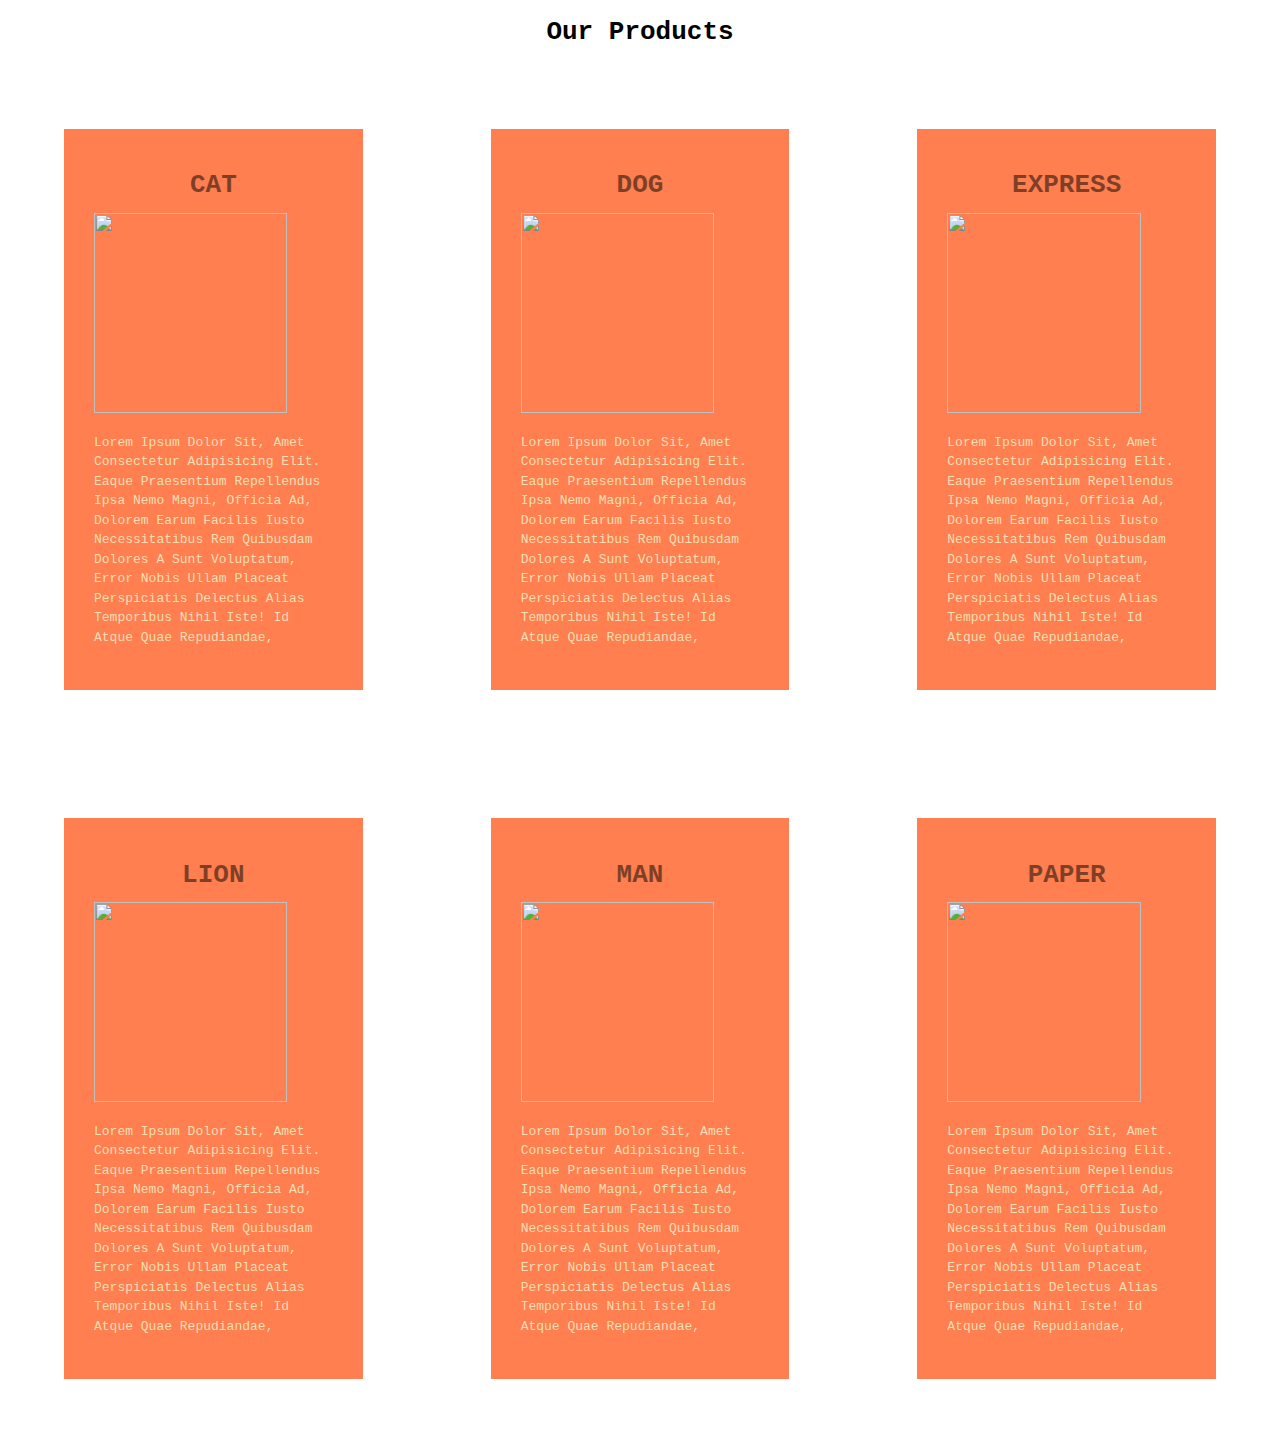
==== exm1.html @ a7595a75 "Add files via upload" ====
<!DOCTYPE html>
<html lang="en">
<head>
    <meta charset="UTF-8">
    <meta name="viewport" content="width=device-width, initial-scale=1.0">
    
    <style>
    body{
    margin:0;
    padding:0;
    box-sizing: border-box;
    overflow-x: hidden;
    font-family: monospace;
}
img{
    width:90%;
    height: 200px;
}
.main{
    box-sizing: border-box;
    margin: 0;
}
.column{
    float: left;
    width:23.333%;
    height: 50%;
    background: coral;
    box-sizing: border-box;
    margin:5%;
    padding: 30px;
    line-height: 150%;
    text-transform: capitalize;
    color:wheat;
}
.column h1{
    color: black;
    text-align: center;
    opacity: .5;
}
.column:hover{
    background-color: rgba(114, 177, 236, 0.918);
}

    </style>

    <title>example</title>
</head>
<body>
    <center><h1>Our Products</h1></center>
    <div class="main">
     <div class="column">
        <h1>CAT</h1>
        <img src="./photos/cat.jpg"  alt="">
        <p>Lorem ipsum dolor sit, amet consectetur adipisicing elit. Eaque praesentium repellendus ipsa nemo magni, officia ad, dolorem earum facilis iusto necessitatibus rem quibusdam dolores a sunt voluptatum, error nobis ullam placeat perspiciatis delectus alias temporibus nihil iste! Id atque quae repudiandae,</p>
     </div>
     <div class="column"> 
        <h1>DOG</h1>
       <img src="./photos/dog.jpg"  alt="">
        <p>Lorem ipsum dolor sit, amet consectetur adipisicing elit. Eaque praesentium repellendus ipsa nemo magni, officia ad, dolorem earum facilis iusto necessitatibus rem quibusdam dolores a sunt voluptatum, error nobis ullam placeat perspiciatis delectus alias temporibus nihil iste! Id atque quae repudiandae,</p>

     </div>
     <div class="column">
        <h1>EXPRESS</h1> 
       <img src="./photos/express.jpg"  alt="">
        <p>Lorem ipsum dolor sit, amet consectetur adipisicing elit. Eaque praesentium repellendus ipsa nemo magni, officia ad, dolorem earum facilis iusto necessitatibus rem quibusdam dolores a sunt voluptatum, error nobis ullam placeat perspiciatis delectus alias temporibus nihil iste! Id atque quae repudiandae,</p>

     </div>
     <div class="column"> 
        <h1>LION</h1>       
        <img src="./photos/lion.jpg"   alt="">
        <p>Lorem ipsum dolor sit, amet consectetur adipisicing elit. Eaque praesentium repellendus ipsa nemo magni, officia ad, dolorem earum facilis iusto necessitatibus rem quibusdam dolores a sunt voluptatum, error nobis ullam placeat perspiciatis delectus alias temporibus nihil iste! Id atque quae repudiandae,</p>

     </div>
     <div class="column">
        <h1>MAN</h1>
        <img src="./photos/man.jpg"  alt="">
        <p>Lorem ipsum dolor sit, amet consectetur adipisicing elit. Eaque praesentium repellendus ipsa nemo magni, officia ad, dolorem earum facilis iusto necessitatibus rem quibusdam dolores a sunt voluptatum, error nobis ullam placeat perspiciatis delectus alias temporibus nihil iste! Id atque quae repudiandae,</p>

     </div>
     <div class="column">
        <h1>PAPER</h1>       
       <img src="./photos/paper.jpg"  alt="">
        <p>Lorem ipsum dolor sit, amet consectetur adipisicing elit. Eaque praesentium repellendus ipsa nemo magni, officia ad, dolorem earum facilis iusto necessitatibus rem quibusdam dolores a sunt voluptatum, error nobis ullam placeat perspiciatis delectus alias temporibus nihil iste! Id atque quae repudiandae,</p>

     </div>
    </div>
</body>
</html>
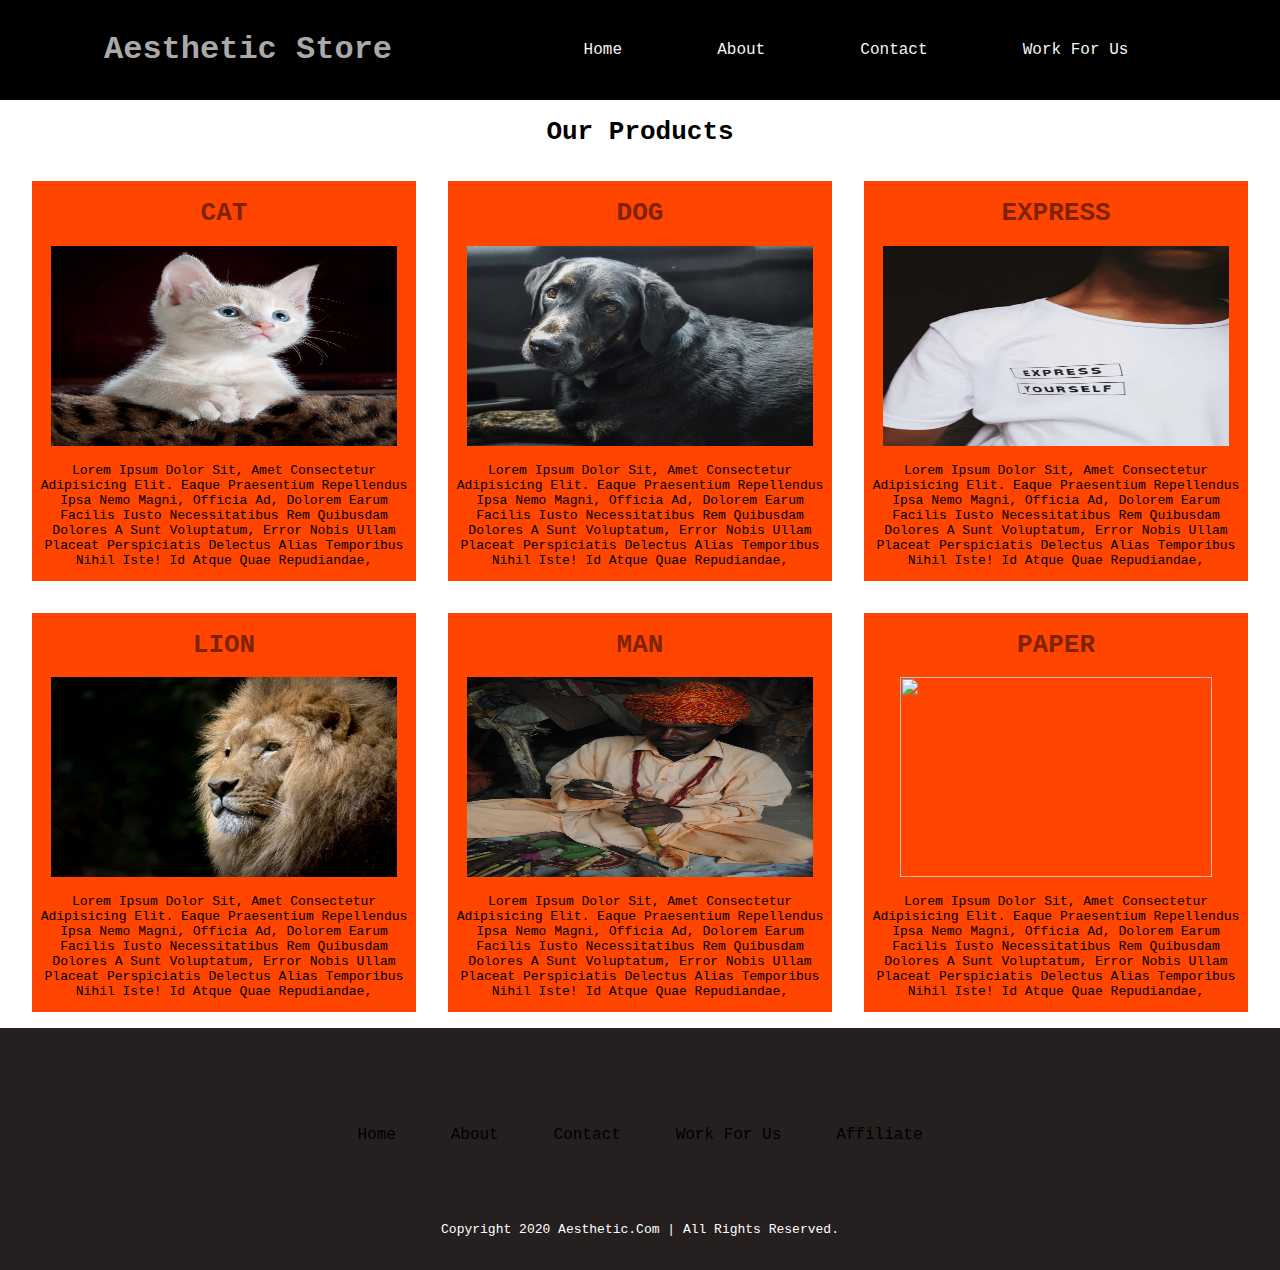
==== commit dbda51ac: "Add files via upload" ====
--- a/exm1.html
+++ b/exm1.html
@@ -4,33 +4,63 @@
     <meta charset="UTF-8">
     <meta name="viewport" content="width=device-width, initial-scale=1.0">
     
-    <style>
+ <style>
     body{
     margin:0;
     padding:0;
     box-sizing: border-box;
     overflow-x: hidden;
     font-family: monospace;
+    text-transform: capitalize;
+}
+.nav{
+    display: flex;
+    flex-direction: row;
+    align-items: center;
+    justify-content: space-evenly;
+    box-sizing: border-box;
+    padding: 10px 0;   
+    font-size:1rem;
+    background: black;
+}
+.nav h1{
+    color: darkgrey;
+}
+.nav ul{
+    width: 50%;
+    display: flex;
+    justify-content: space-around;
+    align-items: center;
+    list-style: none;
+    color: whitesmoke;
+}
+.nav ul li{
+   transition: all 0.3s ease-in;
+}
+.nav ul li:hover{
+    background: darkgreen;
+    padding:15px;
 }
 img{
     width:90%;
     height: 200px;
 }
 .main{
-    box-sizing: border-box;
-    margin: 0;
+    display: flex;
+    flex-direction: row;
+    align-items: center;
+    justify-content: space-evenly;
+    box-sizing: border-box;
+    flex-wrap: wrap;
+
 }
 .column{
-    float: left;
-    width:23.333%;
-    height: 50%;
-    background: coral;
-    box-sizing: border-box;
-    margin:5%;
-    padding: 30px;
-    line-height: 150%;
-    text-transform: capitalize;
-    color:wheat;
+    width:30%;
+    text-align: center;
+    background: orangered;
+    justify-content: space-around;
+    align-items: center;
+    margin: 1.25% 0;
 }
 .column h1{
     color: black;
@@ -40,49 +70,133 @@
 .column:hover{
     background-color: rgba(114, 177, 236, 0.918);
 }
-
+footer{
+    background:rgb(37, 31, 31);
+    padding: 20px;
+}
+footer .foot{
+    display: flex;
+    flex-direction: row;
+    flex-wrap: wrap;
+    align-items: center;
+    justify-content: space-evenly;
+    box-sizing: border-box;
+    margin: 5% 0;
+}
+footer .foot ul{
+    display:flex;
+    list-style: none;
+    width: 50%;
+    justify-content: space-around;
+    align-items: center;
+    padding: 0 30px;
+    font-size: 1rem;
+}
+footer .foot ul li{
+    transition: all 0.2s linear;
+}
+footer .foot ul li:hover{
+    padding: 20px;
+    color:wheat;
+    background: dodgerblue;
+}
+footer p{
+    text-align: center;
+    font: bolder;
+    color:white;
+}
+@media (max-width:600px){
+    body{
+        background: black;
+        color: darkgray;
+    }
+    .column{
+        width:90%;
+        margin: 2.5% 0;
+        color:black;
+        padding: 2.5%;
+    }
+    .nav{
+       flex-direction: column;
+    }
+    .nav ul{
+       width: 100%;
+       color: black;
+       justify-content: space-evenly;
+       background: floralwhite;
+       padding: 10px 0;
+    }
+    
+    footer .foot ul{
+       width: 100%;
+       font-size: 0.8rem;
+    }
+
+
+}
     </style>
 
     <title>example</title>
 </head>
 <body>
+    <div class="nav">
+        <h1>aesthetic store</h1>
+        <ul>
+            <li>Home</li>
+            <li>about</li>
+            <li>contact</li>
+            <li>work for us</li>           
+        </ul>
+    </div>
     <center><h1>Our Products</h1></center>
     <div class="main">
      <div class="column">
         <h1>CAT</h1>
-        <img src="./photos/cat.jpg"  alt="">
+        <img src="/cat.jpg"  alt="">
         <p>Lorem ipsum dolor sit, amet consectetur adipisicing elit. Eaque praesentium repellendus ipsa nemo magni, officia ad, dolorem earum facilis iusto necessitatibus rem quibusdam dolores a sunt voluptatum, error nobis ullam placeat perspiciatis delectus alias temporibus nihil iste! Id atque quae repudiandae,</p>
      </div>
      <div class="column"> 
         <h1>DOG</h1>
-       <img src="./photos/dog.jpg"  alt="">
+       <img src="/dog.jpg"  alt="">
         <p>Lorem ipsum dolor sit, amet consectetur adipisicing elit. Eaque praesentium repellendus ipsa nemo magni, officia ad, dolorem earum facilis iusto necessitatibus rem quibusdam dolores a sunt voluptatum, error nobis ullam placeat perspiciatis delectus alias temporibus nihil iste! Id atque quae repudiandae,</p>
 
      </div>
      <div class="column">
         <h1>EXPRESS</h1> 
-       <img src="./photos/express.jpg"  alt="">
+       <img src="/express.jpg"  alt="">
         <p>Lorem ipsum dolor sit, amet consectetur adipisicing elit. Eaque praesentium repellendus ipsa nemo magni, officia ad, dolorem earum facilis iusto necessitatibus rem quibusdam dolores a sunt voluptatum, error nobis ullam placeat perspiciatis delectus alias temporibus nihil iste! Id atque quae repudiandae,</p>
 
      </div>
      <div class="column"> 
         <h1>LION</h1>       
-        <img src="./photos/lion.jpg"   alt="">
+        <img src="/lion.jpg"   alt="">
         <p>Lorem ipsum dolor sit, amet consectetur adipisicing elit. Eaque praesentium repellendus ipsa nemo magni, officia ad, dolorem earum facilis iusto necessitatibus rem quibusdam dolores a sunt voluptatum, error nobis ullam placeat perspiciatis delectus alias temporibus nihil iste! Id atque quae repudiandae,</p>
 
      </div>
      <div class="column">
         <h1>MAN</h1>
-        <img src="./photos/man.jpg"  alt="">
+        <img src="/man.jpg"  alt="">
         <p>Lorem ipsum dolor sit, amet consectetur adipisicing elit. Eaque praesentium repellendus ipsa nemo magni, officia ad, dolorem earum facilis iusto necessitatibus rem quibusdam dolores a sunt voluptatum, error nobis ullam placeat perspiciatis delectus alias temporibus nihil iste! Id atque quae repudiandae,</p>
 
      </div>
      <div class="column">
         <h1>PAPER</h1>       
-       <img src="./photos/paper.jpg"  alt="">
+       <img src="/paper.jpg"  alt="">
         <p>Lorem ipsum dolor sit, amet consectetur adipisicing elit. Eaque praesentium repellendus ipsa nemo magni, officia ad, dolorem earum facilis iusto necessitatibus rem quibusdam dolores a sunt voluptatum, error nobis ullam placeat perspiciatis delectus alias temporibus nihil iste! Id atque quae repudiandae,</p>
 
      </div>
     </div>
+    <footer>
+        <div class="foot">
+            <ul>
+                <li>Home</li>
+                <li>about</li>
+                <li>contact</li>
+                <li>work for us</li>
+                <li>affiliate</li>
+             </ul>                
+        </div>
+        <p>copyright 2020 aesthetic.com | all rights reserved.</p>
+    </footer>
 </body>
 </html>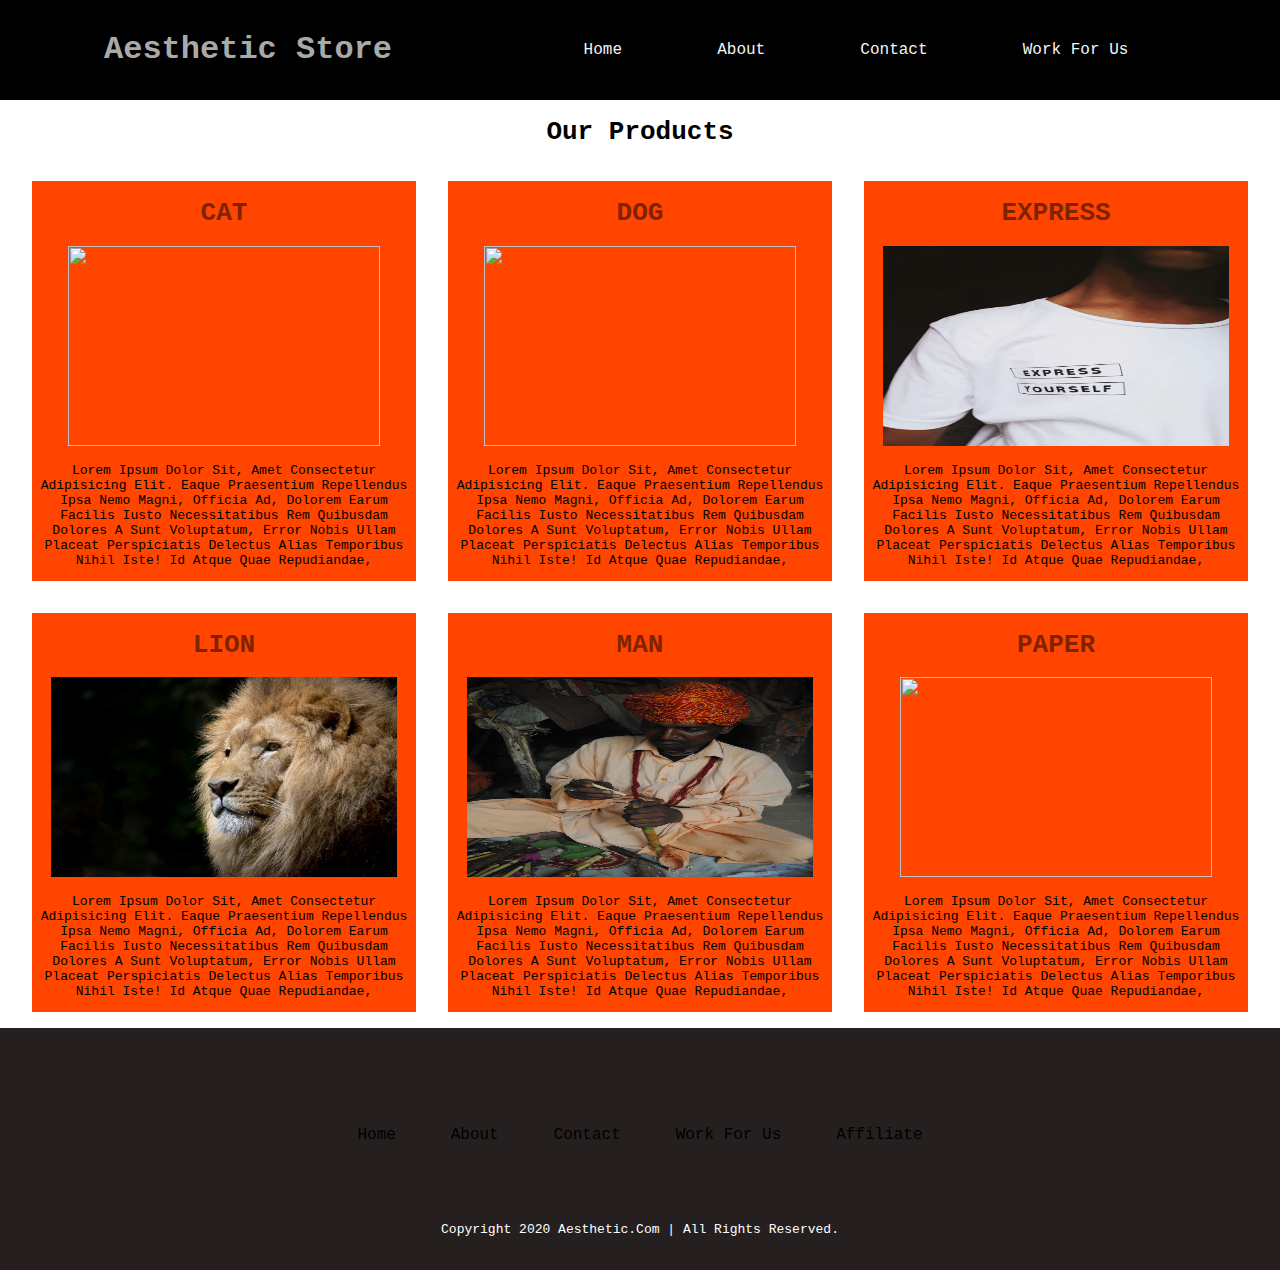
==== commit e22af9f5: "Update exm1.html" ====
--- a/exm1.html
+++ b/exm1.html
@@ -152,12 +152,12 @@
     <div class="main">
      <div class="column">
         <h1>CAT</h1>
-        <img src="/cat.jpg"  alt="">
+        <img src="website/cat.jpg"  alt="">
         <p>Lorem ipsum dolor sit, amet consectetur adipisicing elit. Eaque praesentium repellendus ipsa nemo magni, officia ad, dolorem earum facilis iusto necessitatibus rem quibusdam dolores a sunt voluptatum, error nobis ullam placeat perspiciatis delectus alias temporibus nihil iste! Id atque quae repudiandae,</p>
      </div>
      <div class="column"> 
         <h1>DOG</h1>
-       <img src="/dog.jpg"  alt="">
+       <img src="./website/dog.jpg"  alt="">
         <p>Lorem ipsum dolor sit, amet consectetur adipisicing elit. Eaque praesentium repellendus ipsa nemo magni, officia ad, dolorem earum facilis iusto necessitatibus rem quibusdam dolores a sunt voluptatum, error nobis ullam placeat perspiciatis delectus alias temporibus nihil iste! Id atque quae repudiandae,</p>
 
      </div>
@@ -199,4 +199,4 @@
         <p>copyright 2020 aesthetic.com | all rights reserved.</p>
     </footer>
 </body>
-</html>+</html>
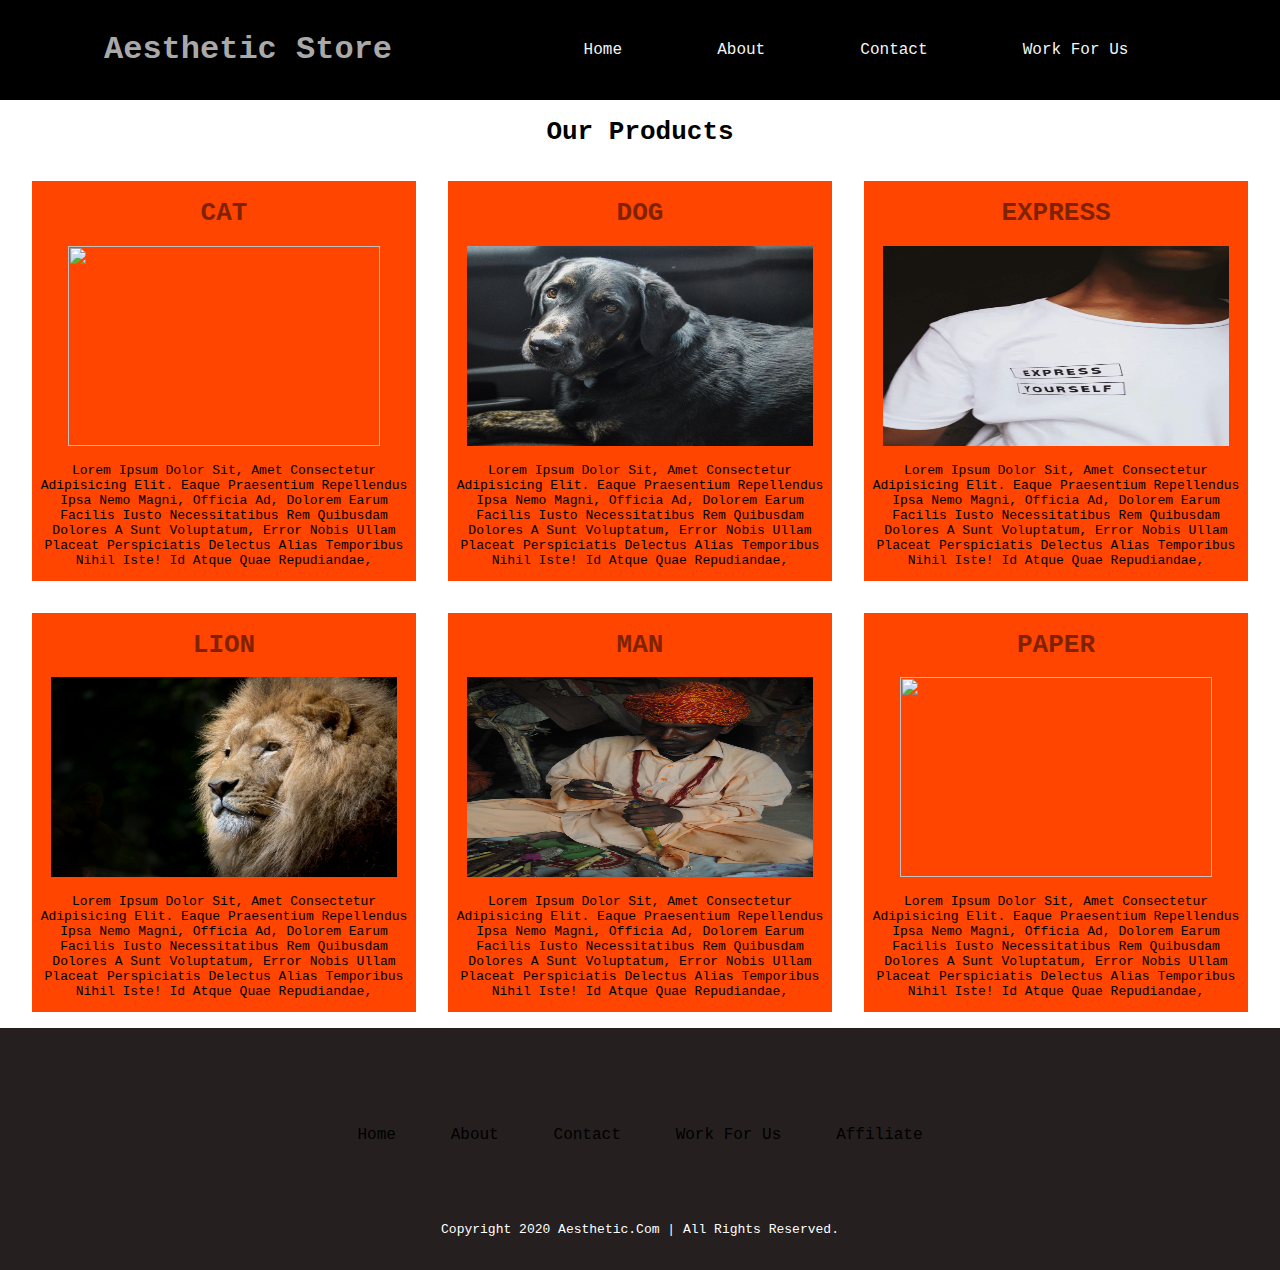
==== commit f260c6f9: "Update exm1.html" ====
--- a/exm1.html
+++ b/exm1.html
@@ -152,12 +152,12 @@
     <div class="main">
      <div class="column">
         <h1>CAT</h1>
-        <img src="website/cat.jpg"  alt="">
+        <img src="https://imtiazuddin01.github.io/website /cat.jpg  "  alt="">
         <p>Lorem ipsum dolor sit, amet consectetur adipisicing elit. Eaque praesentium repellendus ipsa nemo magni, officia ad, dolorem earum facilis iusto necessitatibus rem quibusdam dolores a sunt voluptatum, error nobis ullam placeat perspiciatis delectus alias temporibus nihil iste! Id atque quae repudiandae,</p>
      </div>
      <div class="column"> 
         <h1>DOG</h1>
-       <img src="./website/dog.jpg"  alt="">
+       <img src="/dog.jpg"  alt="">
         <p>Lorem ipsum dolor sit, amet consectetur adipisicing elit. Eaque praesentium repellendus ipsa nemo magni, officia ad, dolorem earum facilis iusto necessitatibus rem quibusdam dolores a sunt voluptatum, error nobis ullam placeat perspiciatis delectus alias temporibus nihil iste! Id atque quae repudiandae,</p>
 
      </div>
